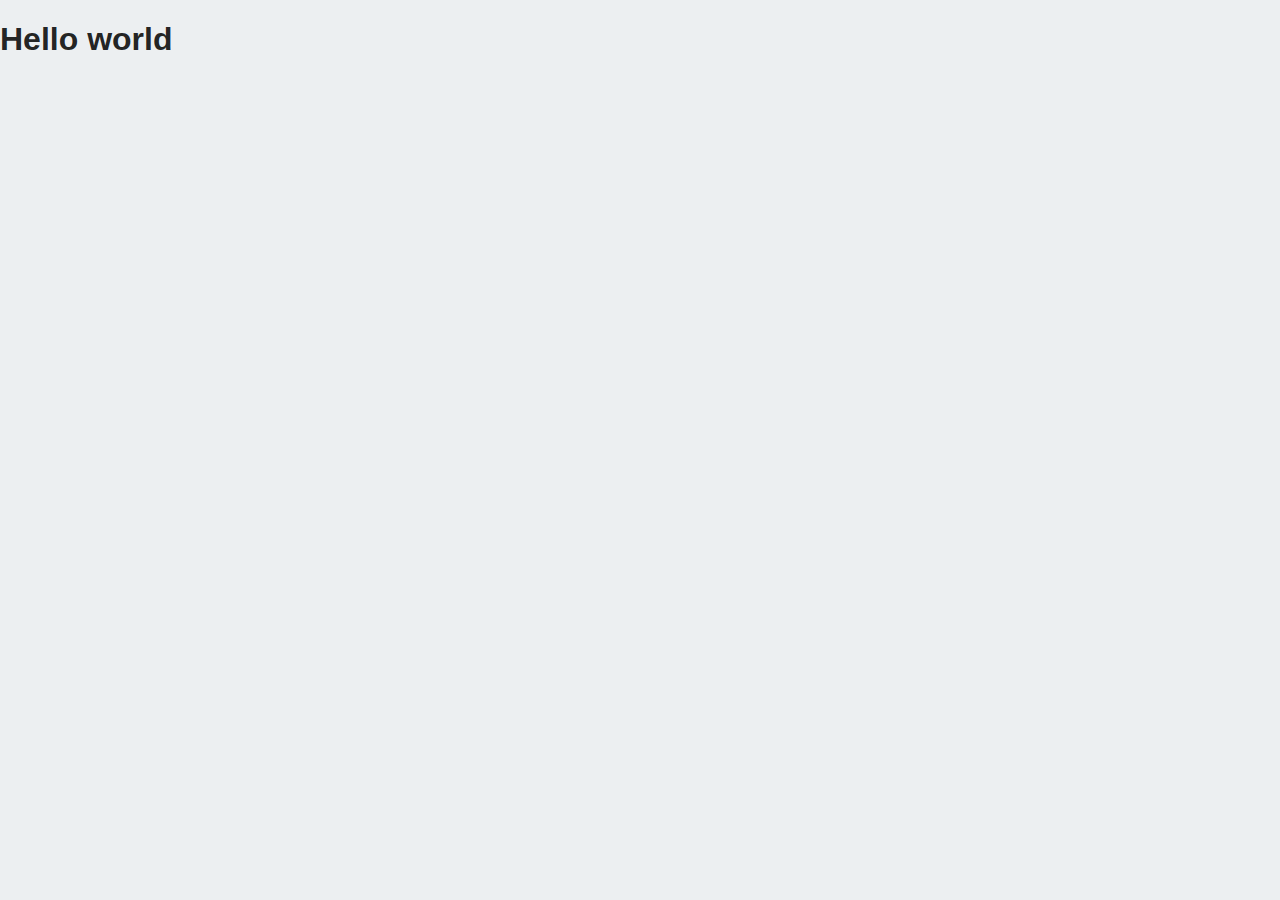
==== public/index.html @ 92c156f2 "first deploy and testing if firebase integrates well with github" ====
<!DOCTYPE html>
<html>
  <head>
    <meta charset="utf-8">
    <meta name="viewport" content="width=device-width, initial-scale=1">
    <title>Welcome to Firebase Hosting</title>

    <!-- update the version number as needed -->
    <script defer src="/__/firebase/9.13.0/firebase-app-compat.js"></script>
    <!-- include only the Firebase features as you need -->
    <script defer src="/__/firebase/9.13.0/firebase-auth-compat.js"></script>
    <script defer src="/__/firebase/9.13.0/firebase-database-compat.js"></script>
    <script defer src="/__/firebase/9.13.0/firebase-firestore-compat.js"></script>
    <script defer src="/__/firebase/9.13.0/firebase-functions-compat.js"></script>
    <script defer src="/__/firebase/9.13.0/firebase-messaging-compat.js"></script>
    <script defer src="/__/firebase/9.13.0/firebase-storage-compat.js"></script>
    <script defer src="/__/firebase/9.13.0/firebase-analytics-compat.js"></script>
    <script defer src="/__/firebase/9.13.0/firebase-remote-config-compat.js"></script>
    <script defer src="/__/firebase/9.13.0/firebase-performance-compat.js"></script>
    <!-- 
      initialize the SDK after all desired features are loaded, set useEmulator to false
      to avoid connecting the SDK to running emulators.
    -->
    <script defer src="/__/firebase/init.js?useEmulator=true"></script>

    <style media="screen">
      body { background: #ECEFF1; color: rgba(0,0,0,0.87); font-family: Roboto, Helvetica, Arial, sans-serif; margin: 0; padding: 0; }
      #message { background: white; max-width: 360px; margin: 100px auto 16px; padding: 32px 24px; border-radius: 3px; }
      #message h2 { color: #ffa100; font-weight: bold; font-size: 16px; margin: 0 0 8px; }
      #message h1 { font-size: 22px; font-weight: 300; color: rgba(0,0,0,0.6); margin: 0 0 16px;}
      #message p { line-height: 140%; margin: 16px 0 24px; font-size: 14px; }
      #message a { display: block; text-align: center; background: #039be5; text-transform: uppercase; text-decoration: none; color: white; padding: 16px; border-radius: 4px; }
      #message, #message a { box-shadow: 0 1px 3px rgba(0,0,0,0.12), 0 1px 2px rgba(0,0,0,0.24); }
      #load { color: rgba(0,0,0,0.4); text-align: center; font-size: 13px; }
      @media (max-width: 600px) {
        body, #message { margin-top: 0; background: white; box-shadow: none; }
        body { border-top: 16px solid #ffa100; }
      }
    </style>
  </head>
  <body>
    <h1> Hello world</h1>
      

    <script>
      document.addEventListener('DOMContentLoaded', function() {
        const loadEl = document.querySelector('#load');
        // // 🔥🔥🔥🔥🔥🔥🔥🔥🔥🔥🔥🔥🔥🔥🔥🔥🔥🔥🔥🔥🔥🔥🔥🔥🔥🔥🔥🔥🔥🔥🔥
        // // The Firebase SDK is initialized and available here!
        //
        // firebase.auth().onAuthStateChanged(user => { });
        // firebase.database().ref('/path/to/ref').on('value', snapshot => { });
        // firebase.firestore().doc('/foo/bar').get().then(() => { });
        // firebase.functions().httpsCallable('yourFunction')().then(() => { });
        // firebase.messaging().requestPermission().then(() => { });
        // firebase.storage().ref('/path/to/ref').getDownloadURL().then(() => { });
        // firebase.analytics(); // call to activate
        // firebase.analytics().logEvent('tutorial_completed');
        // firebase.performance(); // call to activate
        //
        // // 🔥🔥🔥🔥🔥🔥🔥🔥🔥🔥🔥🔥🔥🔥🔥🔥🔥🔥🔥🔥🔥🔥🔥🔥🔥🔥🔥🔥🔥🔥🔥

        try {
          let app = firebase.app();
          let features = [
            'auth', 
            'database', 
            'firestore',
            'functions',
            'messaging', 
            'storage', 
            'analytics', 
            'remoteConfig',
            'performance',
          ].filter(feature => typeof app[feature] === 'function');
          loadEl.textContent = `Firebase SDK loaded with ${features.join(', ')}`;
        } catch (e) {
          console.error(e);
          loadEl.textContent = 'Error loading the Firebase SDK, check the console.';
        }
      });
    </script>
  </body>
</html>
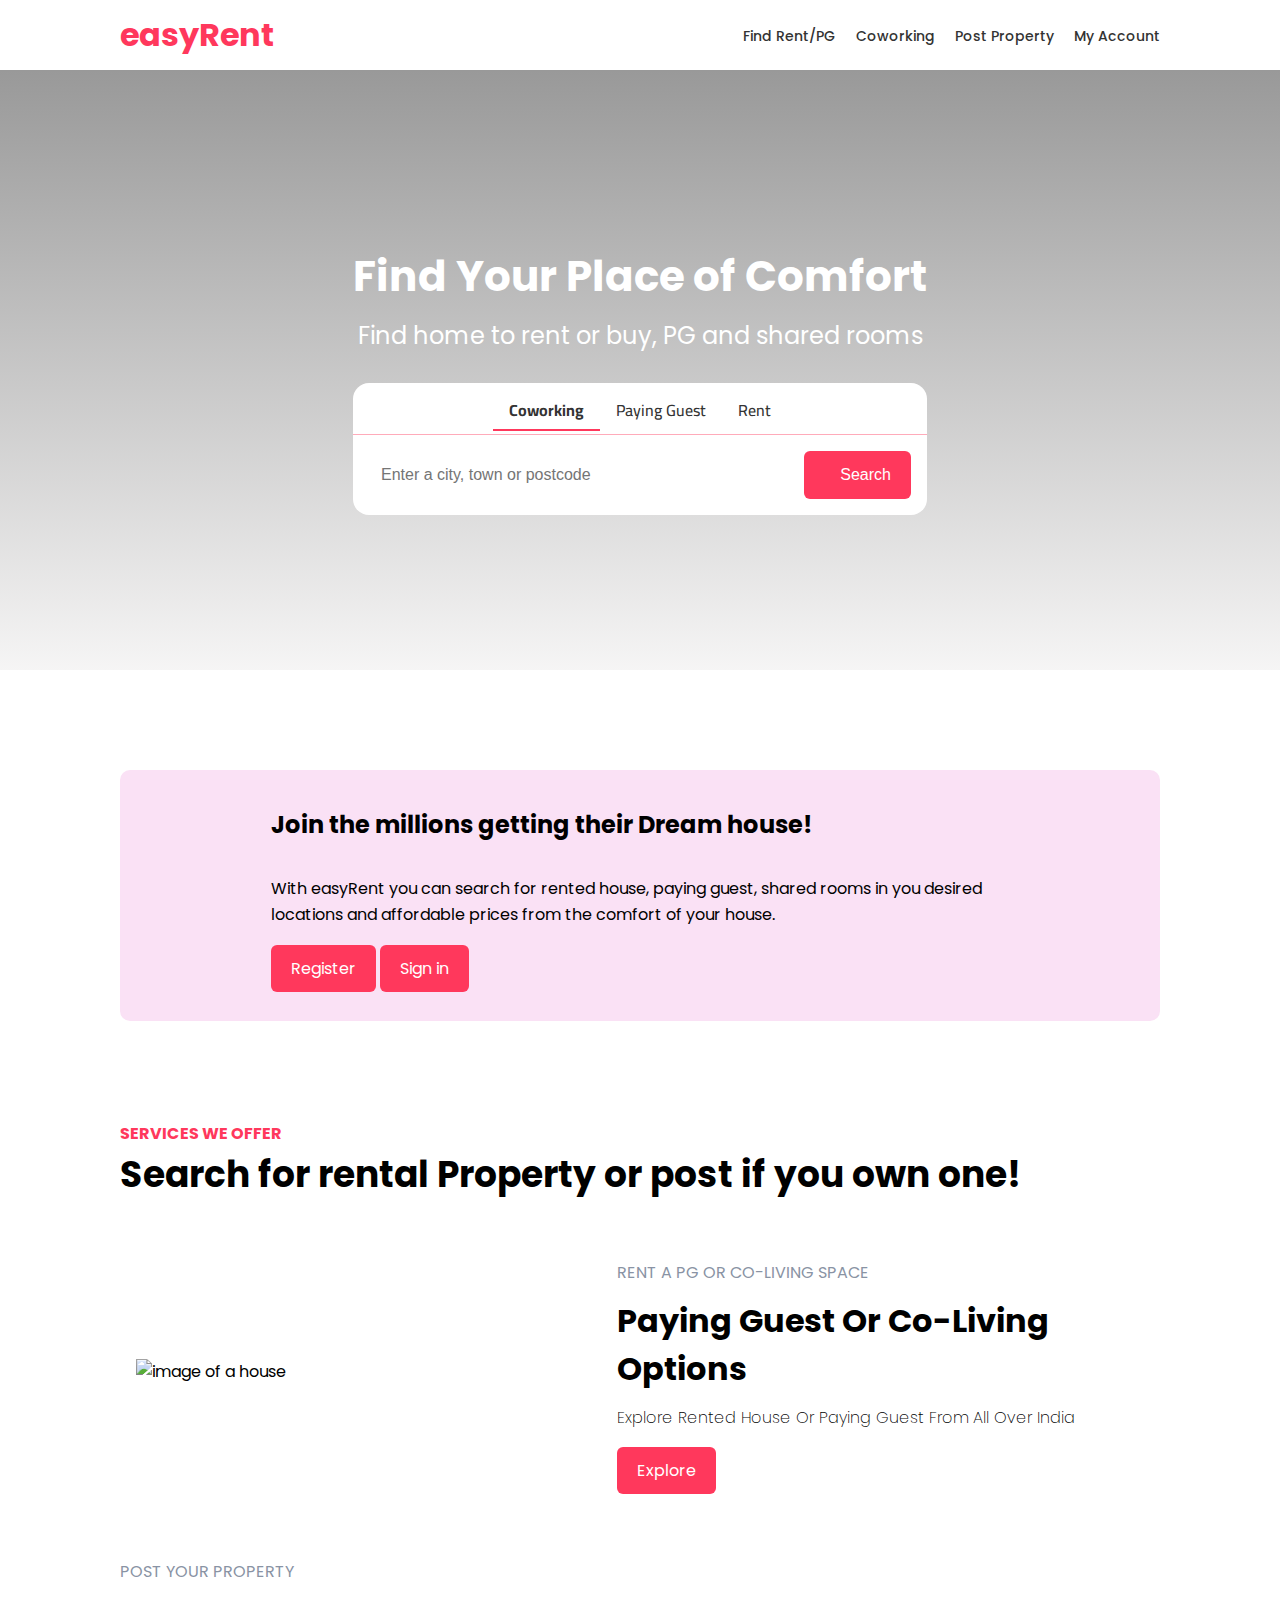
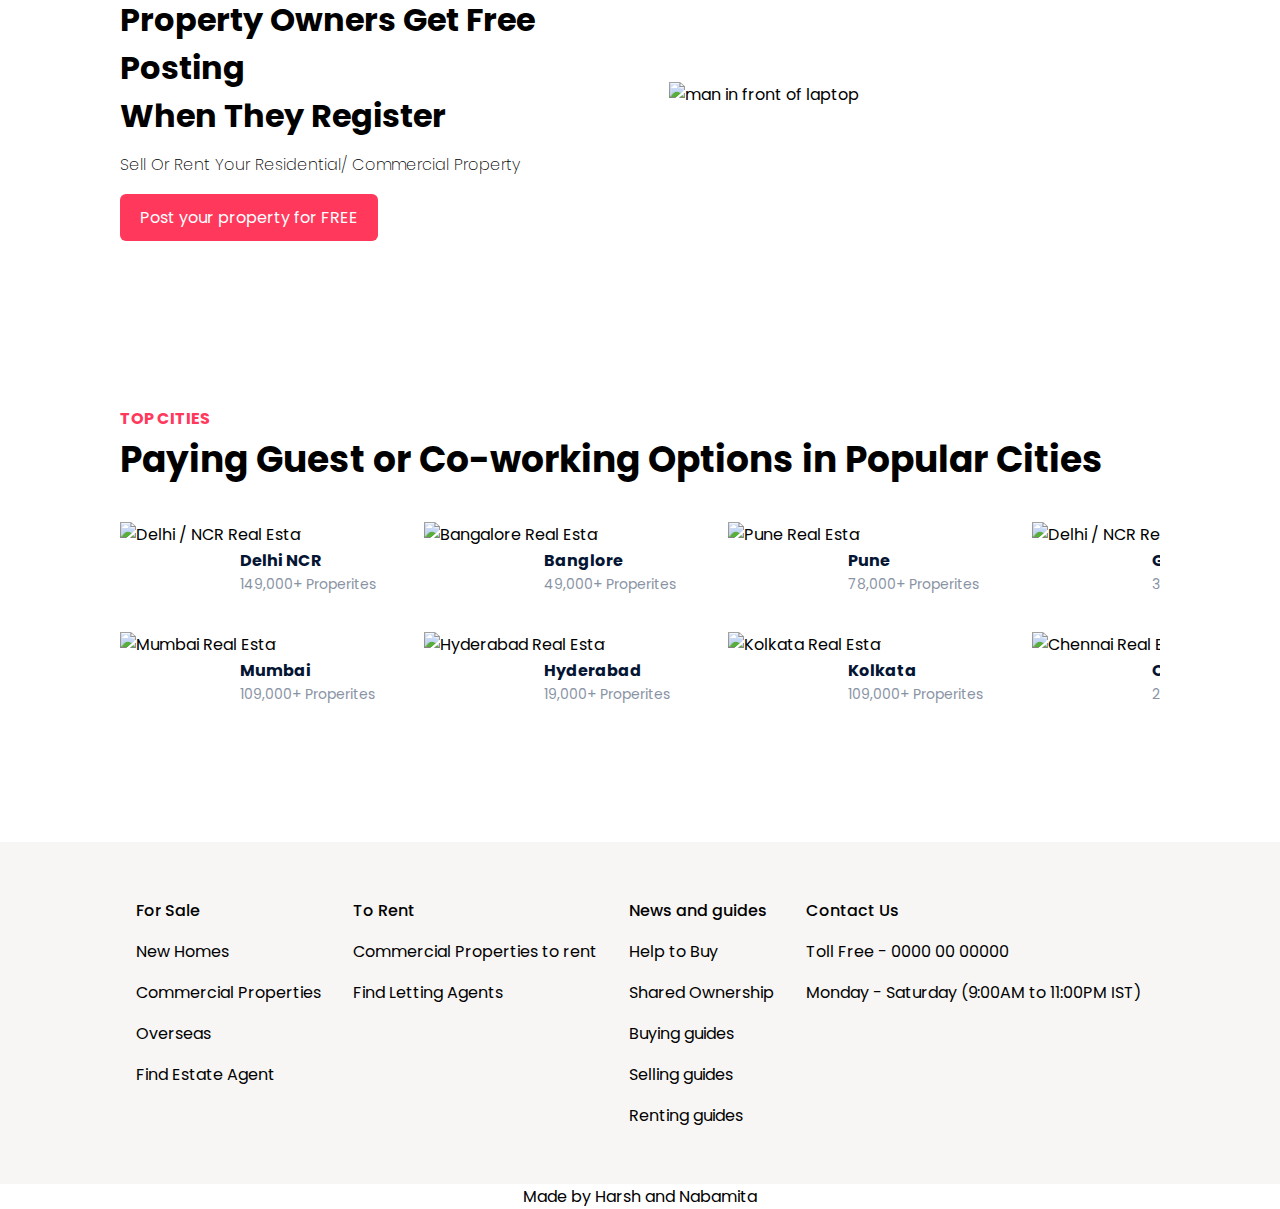
==== commit 64b00fd7: "landing page basic design complete" ====
--- a/public/index.html
+++ b/public/index.html
@@ -3,7 +3,12 @@
   <head>
     <meta charset="utf-8">
     <meta name="viewport" content="width=device-width, initial-scale=1">
-    <title>Welcome to Firebase Hosting</title>
+    <title>easyRent | Find Rental Property</title>
+    <link rel="stylesheet" type="text/css" href="./style.css">
+    <link rel="preconnect" href="https://fonts.googleapis.com">
+    <link rel="preconnect" href="https://fonts.gstatic.com" crossorigin>
+    <link href="https://fonts.googleapis.com/css2?family=Cairo:wght@400;700&family=Poppins:wght@300;400;500;600;700&display=swap" rel="stylesheet">
+    <link rel="stylesheet" href="https://cdnjs.cloudflare.com/ajax/libs/font-awesome/6.2.0/css/all.min.css" integrity="sha512-xh6O/CkQoPOWDdYTDqeRdPCVd1SpvCA9XXcUnZS2FmJNp1coAFzvtCN9BmamE+4aHK8yyUHUSCcJHgXloTyT2A==" crossorigin="anonymous" referrerpolicy="no-referrer" />
 
     <!-- update the version number as needed -->
     <script defer src="/__/firebase/9.13.0/firebase-app-compat.js"></script>
@@ -22,26 +27,265 @@
       to avoid connecting the SDK to running emulators.
     -->
     <script defer src="/__/firebase/init.js?useEmulator=true"></script>
-
-    <style media="screen">
-      body { background: #ECEFF1; color: rgba(0,0,0,0.87); font-family: Roboto, Helvetica, Arial, sans-serif; margin: 0; padding: 0; }
-      #message { background: white; max-width: 360px; margin: 100px auto 16px; padding: 32px 24px; border-radius: 3px; }
-      #message h2 { color: #ffa100; font-weight: bold; font-size: 16px; margin: 0 0 8px; }
-      #message h1 { font-size: 22px; font-weight: 300; color: rgba(0,0,0,0.6); margin: 0 0 16px;}
-      #message p { line-height: 140%; margin: 16px 0 24px; font-size: 14px; }
-      #message a { display: block; text-align: center; background: #039be5; text-transform: uppercase; text-decoration: none; color: white; padding: 16px; border-radius: 4px; }
-      #message, #message a { box-shadow: 0 1px 3px rgba(0,0,0,0.12), 0 1px 2px rgba(0,0,0,0.24); }
-      #load { color: rgba(0,0,0,0.4); text-align: center; font-size: 13px; }
-      @media (max-width: 600px) {
-        body, #message { margin-top: 0; background: white; box-shadow: none; }
-        body { border-top: 16px solid #ffa100; }
-      }
-    </style>
   </head>
   <body>
-    <h1> Hello world</h1>
+    <nav>
+      <div class="container">
+        <div class="navigation">
+          <a href="https://easyrent-ec7d6.web.app/"><h1 class="logo">easyRent</h1></a>
+          <ul class="nav-menu">
+            <li><a href="">Find Rent/PG</a></li>
+            <li><a href="">Coworking</a></li>
+            <li><a href="">Post Property</a></li>
+            <li><a href=""> My Account </a></li>
+          </ul>
+          
+        </div>
+      </div>
+    </nav>
+    <header>
+      <div class="container">
+        <div class="banner-wrapper">
+          <h1 class="heading">Find Your Place of Comfort</h1>
+          <h2 class="tagline">Find home to rent or buy, PG and shared rooms</h2>
+          <form>
+            <div class="card">
+              <div class="option-div">
+                <button type="button" role="tab" data-state="active" class="tab">Coworking</button>
+                <button type="button" role="tab" data-state="" class="tab">Paying Guest</button>
+                <button type="button" role="tab" data-state="" class="tab">Rent</button>
+              </div>
+              <div class="search-div">
+                <form role="search">
+                  <div class="search-input-wrapper">
+                    <input placeholder="Enter a city, town or postcode">
+                    <button type="button" class="btn" id="search-btn"> 
+                      <div class="icon-search-text-wrapper">
+                        <i class="fa-solid fa-magnifying-glass"></i>
+                        <p>Search</p>
+                      </div>
+                    </button>
+                  </div>
+                </form>
+              </div>
+            </div>
+          </form>
+        </div>
+      </div>
+    </header>
+    <section>
+      <div class="container">
+        <div class="register">
+          <div class="item1">
+            <img src="https://r.zoocdn.com/_next/static/images/Illustration_valuation-7865f6c420b24c9653c25ea47ac38a51.svg" alt="" loading="lazy" class="css-1fyygza eczbk7s0">
+          </div>
+          <div class="item2">
+            <h1>Join the millions getting their Dream house!</h1>
+            <p>With easyRent you can search for rented house, paying guest, shared rooms
+              in you desired locations and affordable prices from the comfort of your
+              house.
+            </p>
+            <a href="" class="btn">Register</a>
+            <a href="" class="btn">Sign in</a> 
+          </div>
+        </div>
+      </div>
+    </section>
+    <!-- showcase section  -->
+    <section>
       
-
+      <div class="container">
+        <h1 class="highlighted-heading">SERVICES WE OFFER</h1>
+        <h1 class="section-heading">Search for rental Property or post if you own one!</h1>
+        <div class="showcase-card">
+          <div class="showcase-item1">
+            <div>
+              <img src="https://images.pexels.com/photos/667838/pexels-photo-667838.jpeg?auto=compress&cs=tinysrgb&w=1600" alt="image of a house">
+            </div>
+          </div>
+          <div class="showcase-item2">
+              <p>RENT A PG OR CO-LIVING SPACE</p>
+              <h1>Paying Guest or Co-living Options</h1>
+              <h2>Explore Rented house or Paying guest from all over India</h2>
+              <a href="" class="btn">Explore</a> 
+          </div>
+        </div>
+
+        <div class="showcase-card">
+          <div class="showcase-item2">
+              <p>Post your property</p>
+              <h1>Property owners get free posting<br> when they register</h1>
+              <h2>Sell or rent your residential/ commercial property</h2>
+              <a href="" class="btn">Post your property for FREE</a> 
+          </div>
+          <div class="showcase-item1">
+            <div>
+              <img src="https://images.pexels.com/photos/5668858/pexels-photo-5668858.jpeg?auto=compress&cs=tinysrgb&w=1600" alt="man in front of laptop">
+            </div>
+          </div>
+        </div>
+
+      </div>
+    </section>
+    <!-- ____________________________ top cities section ________________________________________________ -->
+    <section>
+      <div class="container">
+        <div class="top-cites-div">
+          <h1 class="highlighted-heading">TOP CITIES</h1>
+          <h1 class="section-heading">Paying Guest or Co-working Options in Popular Cities</h1>
+          <div class="top-cities-container">
+            <div class="top-cities-wrap">
+              <ul>
+                <li class="top-cities-card">
+                  <div class="city-img-div">
+                    <img src="https://mediacdn.99acres.com/media1/11848/1/236961707D-1594715125517.jpg" alt="Delhi / NCR Real Estate" title="Delhi / NCR Real Estate" >
+                  </div>
+                  <div>
+                    <p class="city-name">Delhi NCR</p>
+                    <p class="caption"> 149,000+ Properites</p>
+                  </div>
+                </li>
+              </ul>
+              <ul>
+                <li class="top-cities-card">
+                  <div class="city-img-div">
+                    <img src="https://mediacdn.99acres.com/media1/11848/15/236975527D-1594718126587.jpg" alt="Mumbai Real Estate" title="Mumbai Real Estate" >
+                  </div>
+                  <div>
+                    <p class="city-name">Mumbai</p>
+                    <p class="caption"> 109,000+ Properites</p>
+                  </div>
+                </li>
+              </ul>
+            </div>
+
+            <div class="top-cities-wrap">
+              <ul>
+                <li class="top-cities-card">
+                  <div class="city-img-div">
+                    <img src="https://mediacdn.99acres.com/media1/11846/12/236932009D-1594709336922.jpg" alt="Bangalore Real Estate" title="Bangalore Real Estate" >
+                  </div>
+                  <div>
+                    <p class="city-name">Banglore </p>
+                    <p class="caption"> 49,000+ Properites</p>
+                  </div>
+                </li>
+              </ul>
+              <ul>
+                <li class="top-cities-card">
+                  <div class="city-img-div">
+                    <img src="https://mediacdn.99acres.com/media1/11848/7/236967665D-1594716318858.jpg" alt="Hyderabad Real Estate" title="Hyderabad Real Estate" >
+                  </div>
+                  <div>
+                    <p class="city-name">Hyderabad</p>
+                    <p class="caption"> 19,000+ Properites</p>
+                  </div>
+                </li>
+              </ul>
+            </div>
+
+            <div class="top-cities-wrap">
+              <ul>
+                <li class="top-cities-card">
+                  <div class="city-img-div">
+                    <img src="https://mediacdn.99acres.com/media1/16807/3/336143474D-1640587363487.jpg" alt="Pune Real Estate" title="Pune Real Estate" >
+                  </div>
+                  <div>
+                    <p class="city-name">Pune</p>
+                    <p class="caption"> 78,000+ Properites</p>
+                  </div>
+                </li>
+              </ul>
+              <ul>
+                <li class="top-cities-card">
+                  <div class="city-img-div">
+                    <img src="https://mediacdn.99acres.com/media1/11848/13/236973031D-1594717541096.jpg" alt="Kolkata Real Estate" title="Kolkata Real Estate" >
+                  </div>
+                  <div>
+                    <p class="city-name">Kolkata</p>
+                    <p class="caption"> 109,000+ Properites</p>
+                  </div>
+                </li>
+              </ul>
+            </div>
+
+            <div class="top-cities-wrap">
+              <ul>
+                <li class="top-cities-card">
+                  <div class="city-img-div">
+                    <img src="https://mediacdn.99acres.com/media1/11848/1/236961707D-1594715125517.jpg" alt="Delhi / NCR Real Estate" title="Delhi / NCR Real Estate" >
+                  </div>
+                  <div>
+                    <p class="city-name">Guwahati</p>
+                    <p class="caption"> 34,000+ Properites</p>
+                  </div>
+                </li>
+              </ul>
+              <ul>
+                <li class="top-cities-card">
+                  <div class="city-img-div">
+                    <img src="https://mediacdn.99acres.com/media1/11848/0/236960749D-1594714810078.jpg" alt="Chennai Real Estate" title="Chennai Real Estate">
+                  </div>
+                  <div>
+                    <p class="city-name">Chennai</p>
+                    <p class="caption"> 29,000+ Properites</p>
+                  </div>
+                </li>
+              </ul>
+            </div>
+            
+          </div>
+        </div>
+      </div>
+    </section>
+    <footer>
+      <div class="container">
+        <div class="footer">
+          <div class="footer-col">
+            <ul>
+              <li>For Sale</li>
+              <li>New Homes</li>
+              <li>Commercial Properties</li>
+              <li>Overseas</li>
+              <li>Find Estate Agent</li>
+            </ul>
+          </div>
+
+          <div class="footer-col">
+            <ul>
+              <li>To Rent</li>
+              <li>Commercial Properties to rent</li>
+              <li>Find Letting Agents</li>
+            </ul>
+          </div>
+
+          <div class="footer-col">
+            <ul>
+              <li>News and guides</li>
+              <li>Help to Buy</li>
+              <li>Shared Ownership</li>
+              <li>Buying guides</li>
+              <li>Selling guides</li>
+              <li>Renting guides</li>
+            </ul>
+          </div>
+
+          <div class="footer-col">
+            <ul>
+              <li>Contact Us</li>
+              <li>Toll Free - 0000 00 00000</li>
+
+              <li>Monday - Saturday (9:00AM to 11:00PM IST)</li>
+            </ul>
+          </div>
+        </div>
+      </div>
+    </footer>
+    <div class="copyright">
+      <div class="container">
+        Made by Harsh and Nabamita
+      </div>
+    </div>
     <script>
       document.addEventListener('DOMContentLoaded', function() {
         const loadEl = document.querySelector('#load');
@@ -80,5 +324,6 @@
         }
       });
     </script>
+    <script type="application/json" src="./script.js"></script>
   </body>
 </html>
--- a/public/style.css
+++ b/public/style.css
@@ -0,0 +1,377 @@
+:root {
+    --theme-color: #ff385c;
+    --white: #fff; 
+    --black: #333;
+    --font1: 'Poppins', sans-serif;
+    --font2: 'Cairo', sans-serif;
+}
+
+* {
+    margin: 0;
+    padding: 0;
+    box-sizing: border-box;
+}
+
+html {
+    font-size: 100%;
+}
+
+a {
+    text-decoration: none;
+    cursor: pointer;
+}
+
+i {
+    margin: 0 8px;
+}
+
+li {
+    list-style-type: none;
+}
+
+body {
+    font-family: 'Poppins', sans-serif;
+}
+
+button {
+    border: none;
+    outline: none;
+    background: none;
+    cursor: pointer;
+}
+
+section {
+    margin: 100px 0;
+}
+
+img {
+    width: 100%;
+    object-fit: cover;
+}
+
+.section-heading {
+    font-size: 36px;
+    line-height: 1.6;
+    font-weight: 700;
+    display: block;
+    text-align: left;
+    margin: 0px 0 34px;
+}
+
+.highlighted-heading {
+    font-size: 16px;
+    color: var(--theme-color);
+    display: block;
+    text-align: left;
+}
+
+.btn {
+    background: var(--theme-color);
+    color: var(--white);
+    padding: 12px 20px;
+    font-size: 1rem;
+    border-radius: 6px;
+    transition: 0.1s all ease-out;
+}
+
+.btn:hover {
+    background: #f8163f;
+    scale: 1.01;
+}
+
+.container {
+    max-width: 67.5rem;
+    margin: 0 auto;
+    padding: 0 1.25rem 0;
+    overflow: hidden;
+}
+
+.heading {
+    font-size: 2.625rem;
+    white-space: nowrap;
+    font-weight: 700;
+    padding: 20px 0 0;
+}
+
+.tagline {
+    white-space: nowrap;
+    font-size: 1.5rem;
+    font-weight: 400;
+    padding: 10px 0 30px;
+}
+
+nav {
+    background: var(--white);
+    height: 4.375rem;
+}
+
+.logo {
+    color: var(--theme-color);
+}
+
+.navigation {
+    display: flex;
+    justify-content: space-between;
+    align-items: center;
+    height: 4.375rem;
+}
+
+.nav-menu {
+    display: flex;
+    justify-content: space-between;
+}
+
+.nav-menu li a {
+    margin-left: 20px;
+    font-size: 0.875rem;
+    font-weight: 500;
+    color: var(--black);
+}
+
+header {
+    height: 37.5rem;
+    background-image: linear-gradient(180deg, rgba(0, 0, 0, 0.4) 0%, rgba(194, 190, 190, 0.158) 100%), url("https://images.pexels.com/photos/5847564/pexels-photo-5847564.jpeg?auto=compress&cs=tinysrgb&w=1600&lazy=load");
+    background-size: cover;
+    background-repeat: no-repeat;
+    background-position: center center;
+    margin-bottom: 32px;
+}
+
+header .container {
+    height: 100%;
+    position: relative;
+}
+
+.banner-wrapper {
+    position: absolute;
+    top: 50%;
+    left: 50%;
+    transform: translate(-50%, -50%);
+    text-align: center;
+    color: var(--white);
+}
+
+.card {
+    background: var(--white);
+    border-radius: 1rem;
+    height: auto;
+}
+
+.option-div {
+    border-bottom: 1px solid  #ff385d6c;
+    display: flex;
+    justify-content: center;
+}
+
+.option-div .tab {
+    height: 48px;
+    padding: 12px 16px;
+    margin-bottom: 3px;
+    display: block;
+    font-size: 1rem;
+    font-weight: 500;
+    color: #333;
+    font-family: var(--font2);
+}
+
+.tab[data-state='active'] {
+    font-weight: 700;
+    border-bottom: 2px solid var(--theme-color);  
+}
+
+.tab:hover {
+    font-weight: 700;
+}
+
+.search-div {
+    padding: 16px 0;
+}
+
+.search-input-wrapper {
+    display: flex;
+    justify-content: space-between;
+    padding: 0 16px;
+    flex-wrap: nowrap;
+}
+
+.search-input-wrapper input {
+    padding: 12px;
+    height: 48px;
+    flex-basis: 87%;
+    border: none;
+    font-size: 1rem;
+    margin-right: 12px;
+    outline: none;
+}
+
+.search-input-wrapper input:active,
+.search-input-wrapper input:hover {
+    border: 1px solid #333;
+}
+
+.icon-search-text-wrapper {
+    display: flex;
+}
+
+
+/* ****************************************************  REGISTER SECTION ************************************************************************************ */
+
+
+.register {
+    background: #FAE1F5;
+    border-radius: 10px;
+    display: flex;
+    flex-direction: row;
+    justify-content: center;
+    align-items: center;
+    padding: 20px 20px 40px;
+    line-height: 1.6;
+}
+
+.item2 {
+    padding-left: 16px;
+    flex-basis: 77%;
+}
+
+.item2 h1{
+    font-size: 24px;
+    padding: 16px 0;
+}
+
+.item2 p {
+    padding: 16px 0 28px;
+}
+
+/* **************************************************** SHOWCASE PART ********************************************************************************************** */
+.showcase-card {
+    display: block;
+    display: flex;
+    justify-content: center;
+    align-items: center;
+    margin: 56px 0 76px;
+}
+
+.showcase-item1 {
+    width: 50%;
+    display: inline-block;
+    vertical-align: middle;
+}
+
+.showcase-item2 {
+    display: inline-block;
+    vertical-align: middle;
+}
+
+.showcase-item1 > div {
+    margin:0 16px;
+}
+
+.showcase-item2 p{
+    text-transform: uppercase;
+    color:#8993A4;
+}
+
+.showcase-item2 h1 {
+    padding: 12px 0 12px;
+    text-transform: capitalize;
+    
+}
+
+.showcase-item2 h2 {
+    padding: 0 0 28px;
+    text-transform: capitalize;
+    font-size: 16px;
+    font-weight: 200;
+}
+
+/* *************************************************** TOP CITIES CONTAINER ***************************************************************************************** */
+.top-cities-container {
+    width: 100%;
+    white-space: nowrap;
+    transition: all 0.3s ease-in-out;
+    overflow-x: scroll;
+}
+
+.top-cities-wrap {
+    display: inline-block;
+    vertical-align: top;
+}
+
+.top-cities-card {
+    cursor: pointer;
+    margin-bottom: 12px;
+    width: 300px;
+    padding-right: 20px;
+    border-radius: 10px;
+   
+}
+
+.top-cities-card:hover {
+    box-shadow: 0 0 12px 0 rgba(0, 0, 0, 0.164);
+}
+
+.top-cities-card > div {
+    display: inline-block;
+    vertical-align: middle;
+}
+
+.top-cities-card  .city-img-div {
+    width: 100px;
+    height: 98px;
+    border-radius: 6px;
+    margin-right: 16px;
+}
+
+.city-img-div img {
+    object-fit: cover;
+    width: 100%;
+    height: 100%;
+}
+
+.city-name {
+    color: #041533;
+    font-size: 16px;
+    line-height: 1.6;
+    font-weight: 700;
+    text-align: left;
+    vertical-align: middle;
+}
+
+.caption {
+    font-size: 14px;
+    color: #8993A4;
+}
+
+
+/* *********************************************** FOOTER ******************************************************* */
+footer {
+    background: #f7f6f5;
+    padding: 24px;
+}
+
+.footer {
+    display: flex;
+    align-items: baseline;
+}
+
+.footer-col {
+    margin: 16px;
+}
+
+.footer-col li {
+    margin: 16px 0;
+    font-size: 16px;
+}
+
+.footer-col li:hover {
+    border-bottom: 1px solid var(--theme-color);
+    cursor: pointer;
+}
+
+.footer-col ul li:first-child{
+    font-weight: 500;
+}
+
+.copyright {
+    text-align: center;
+}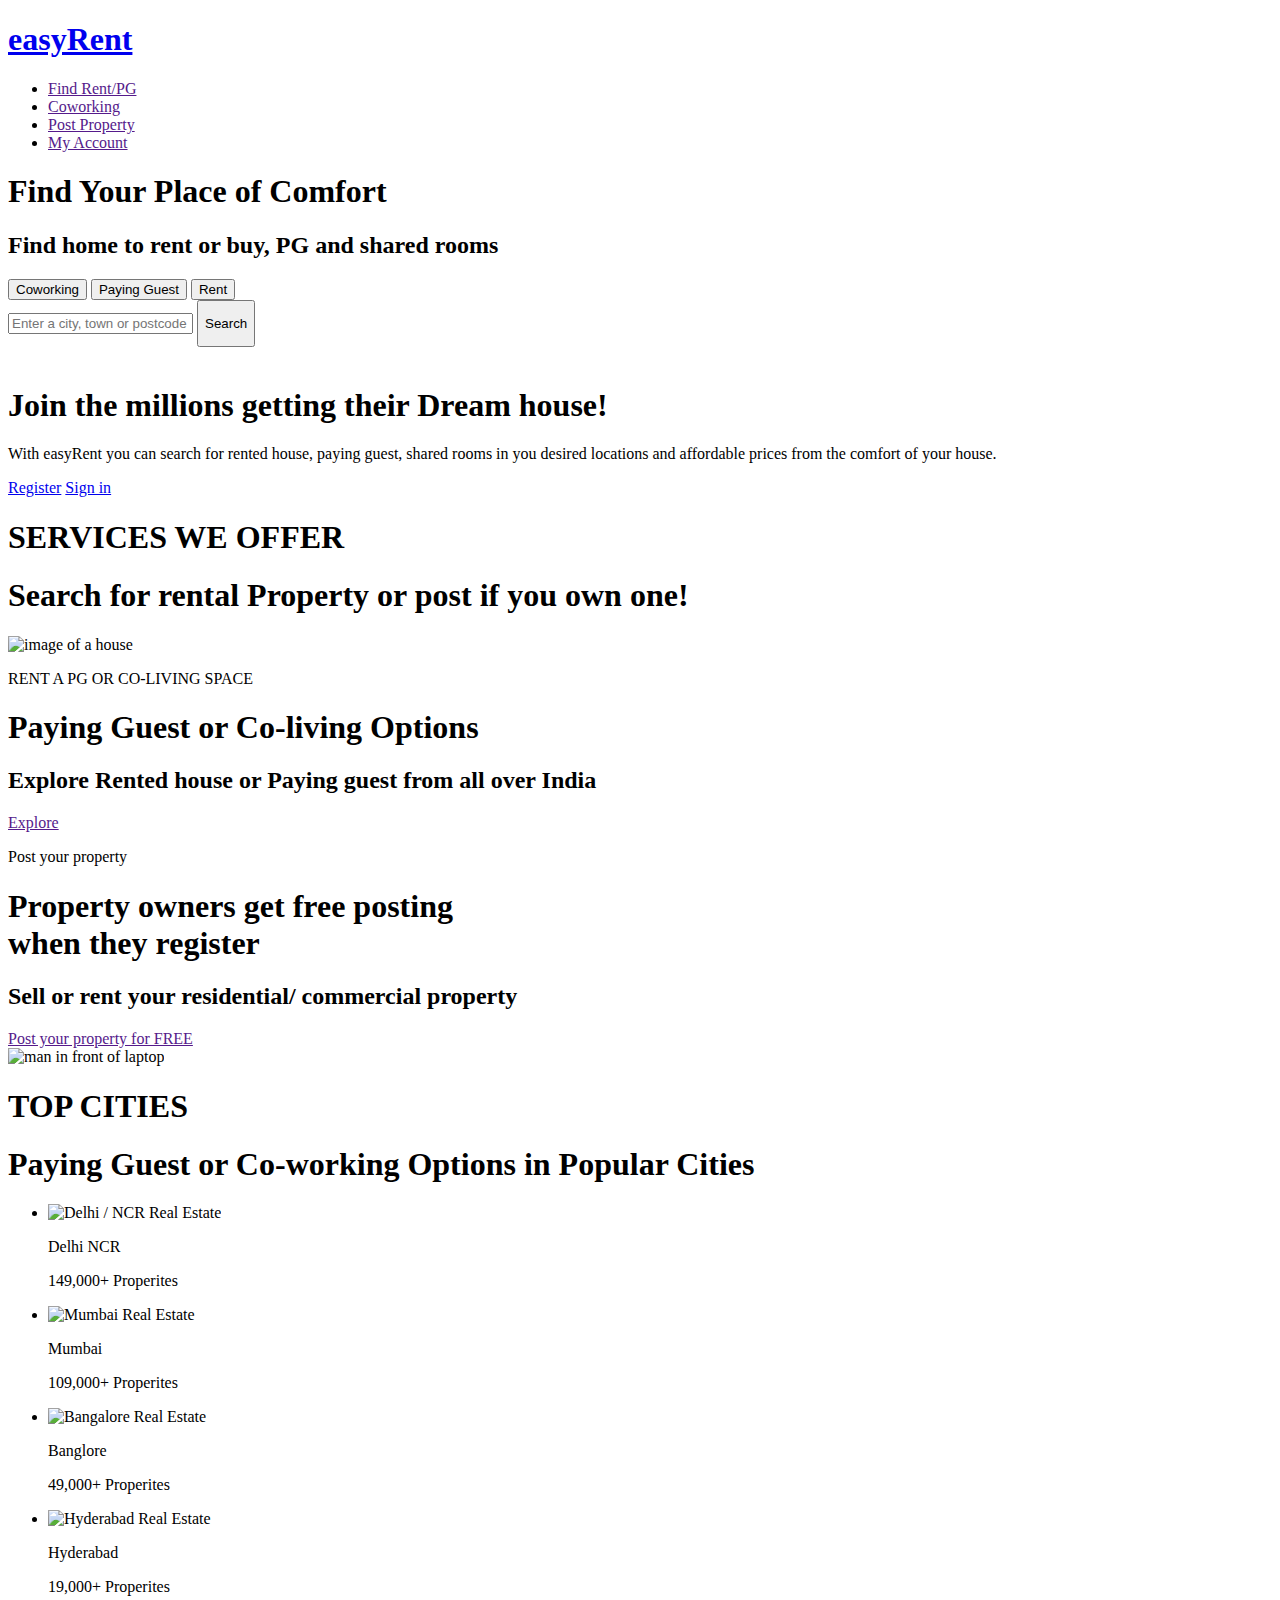
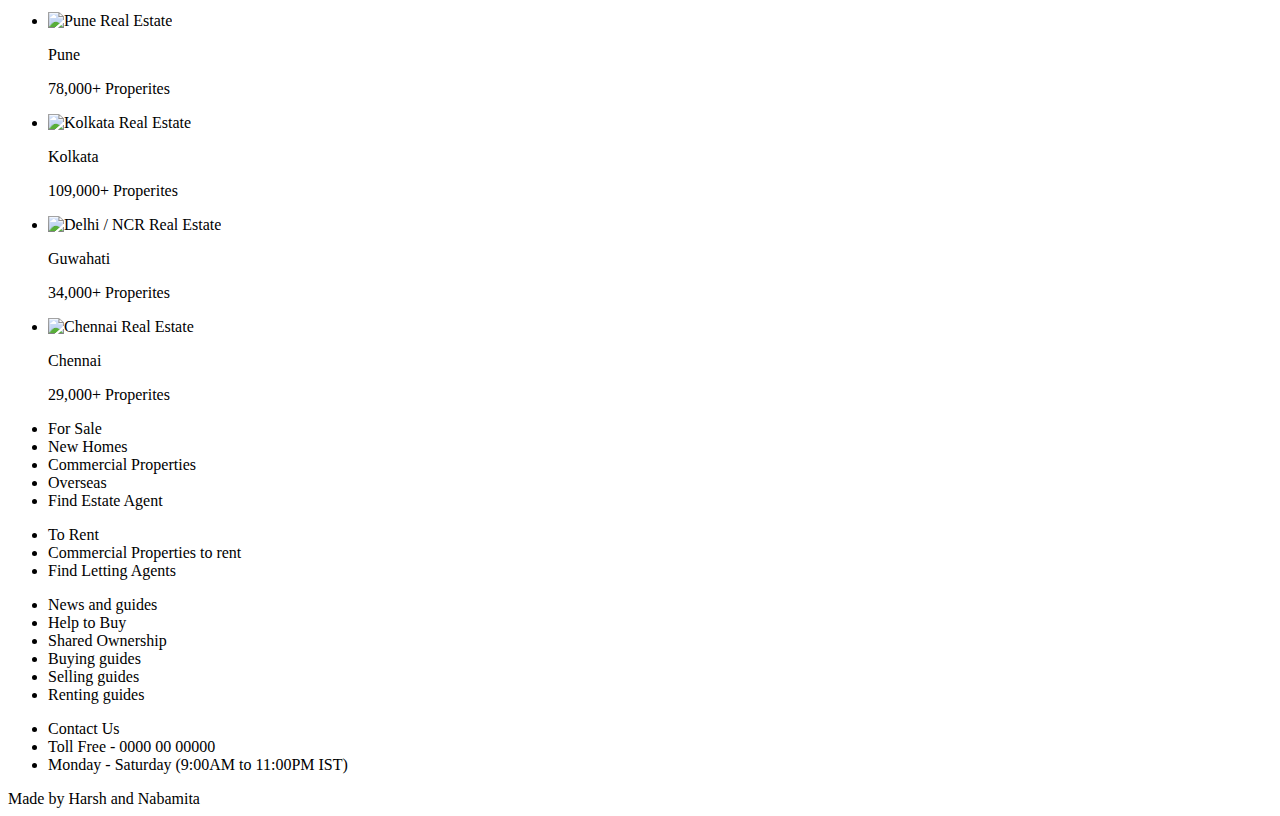
==== commit 762b142f: "login for users frontend done" ====
--- a/public/index.html
+++ b/public/index.html
@@ -4,7 +4,7 @@
     <meta charset="utf-8">
     <meta name="viewport" content="width=device-width, initial-scale=1">
     <title>easyRent | Find Rental Property</title>
-    <link rel="stylesheet" type="text/css" href="./style.css">
+    <link rel="stylesheet" type="text/css" href="../css/style.css">
     <link rel="preconnect" href="https://fonts.googleapis.com">
     <link rel="preconnect" href="https://fonts.gstatic.com" crossorigin>
     <link href="https://fonts.googleapis.com/css2?family=Cairo:wght@400;700&family=Poppins:wght@300;400;500;600;700&display=swap" rel="stylesheet">
@@ -85,8 +85,8 @@
               in you desired locations and affordable prices from the comfort of your
               house.
             </p>
-            <a href="" class="btn">Register</a>
-            <a href="" class="btn">Sign in</a> 
+            <a href="./pages/register.html" class="btn">Register</a>
+            <a href="./pages/login.html" class="btn">Sign in</a> 
           </div>
         </div>
       </div>
